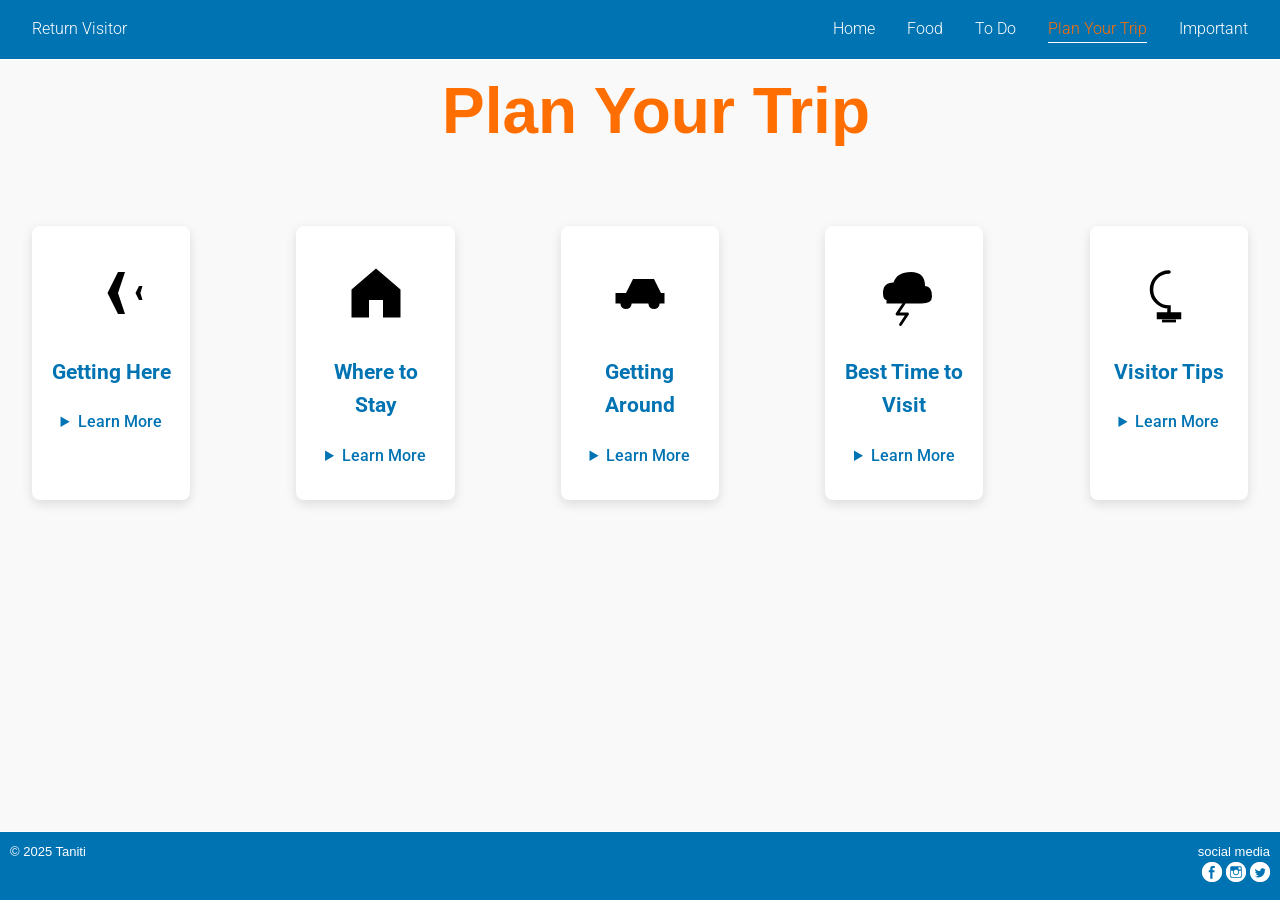
==== plan.html @ 061a2df8 "Initial commit" ====
<html>

<head>
    <meta name="viewport" content="width= device-width, initial-scale= 1.0" />
    <meta charset="UTF-8" />
    <meta name="keywords" content="island vacation, sunny resort, fishing resort" />
    <meta name="description" content="Taniti, a relaxing island resort" />
    <title>Visit Taniti</title>
    <!--favicons-->
    <link rel="icon" type="image/png" href="" />
    <link rel="apple-touch-icon" href="images/apple-touch-icon.png" />
    <!--stylesheet-->
    <link rel="stylesheet" href="css/style.css" />
    <!--google fonts-->
    <link rel="preconnect" href="https://fonts.googleapis.com">
    <link rel="preconnect" href="https://fonts.gstatic.com" crossorigin>
    <link href="https://fonts.googleapis.com/css2?family=Germania+One&display=swap" rel="stylesheet">

    <link rel="preconnect" href="https://fonts.googleapis.com">
    <link rel="preconnect" href="https://fonts.gstatic.com" crossorigin>
    <link href="https://fonts.googleapis.com/css2?family=Roboto:ital,wght@0,100..900;1,100..900&display=swap"
        rel="stylesheet">
    <!-- ⚡ Performance -->
    <link rel="preconnect" href="https://fonts.googleapis.com" />
    <link rel="preconnect" href="https://fonts.gstatic.com" crossorigin />
</head>

<body>

    <!-- Navigation (same as other pages) -->

    <nav>
        <a href="https://www.hotels.com/" id="return">Return Visitor</a>
        <a href="index.html">Home</a>
        <a href="food.html">Food</a>
        <a href="todo.html">To Do</a>
        <a href="plan.html" class="active">Plan Your Trip</a>
        <a href="important.html">Important</a>
    </nav>

    <div class="tripPage">

        <main class="tripDetails">

            <h1 class="tripTitle">Plan Your Trip</h1>

            <div class="tripCards">

                <!-- Getting Here -->
                <div class="tripCard">
                    <svg xmlns="http://www.w3.org" viewBox="0 0 100 100" width="100" height="100">
                        <path
                            d="M20,50 L45,50 L60,20 L70,20 L60,50 L85,50 L90,40 L95,40 L92,50 L95,60 L90,60 L85,50 L60,50 L70,80 L60,80 L45,50 Z"
                            fill="black" />
                    </svg>

                    <h2>Getting Here</h2>

                    <details>
                        <summary>Learn More</summary>
                        <p>
                            Taniti is accessible by air and sea. The island airport
                            services small regional flights while ferries connect
                            Taniti to nearby islands and mainland ports.
                        </p>
                    </details>
                </div>

                <!-- Where to Stay -->
                <div class="tripCard">
                    <svg xmlns="http://www.w3.org" viewBox="0 0 100 100" width="100" height="100">
                        <path d="M50,15 L15,45 L15,85 L40,85 L40,60 L60,60 L60,85 L85,85 L85,45 Z" fill="black" />
                    </svg>
                    <h2>Where to Stay</h2>

                    <details>
                        <summary>Learn More</summary>
                        <p>
                            Visitors can choose from luxury beach resorts,
                            boutique hotels in the city center, or smaller
                            family-run guesthouses around the island.
                        </p>
                    </details>
                </div>

                <!-- Getting Around -->
                <div class="tripCard">
                    <svg xmlns="http://www.w3.org" viewBox="0 0 100 100" width="100" height="100">
                        <path d="M15,65 L15,50 L30,50 L40,30 L70,30 L80,50 L85,50 L85,65 Z" fill="black" />
                        <circle cx="30" cy="65" r="8" fill="black" />
                        <circle cx="70" cy="65" r="8" fill="black" />
                    </svg>

                    <h2>Getting Around</h2>

                    <details>
                        <summary>Learn More</summary>
                        <p>
                            Taniti is easy to explore by taxi, rental car,
                            bicycle, or public bus. Many popular attractions
                            in the city center are also walkable.
                        </p>
                    </details>
                </div>

                <!-- Best Time to Visit -->
                <div class="tripCard">
                    <svg xmlns="http://www.w3.org" viewBox="0 0 100 100" width="100" height="100">
                        <path
                            d="M25,60 Q20,60 20,50 Q20,35 35,35 Q40,20 60,20 Q80,20 80,40 Q90,40 90,55 Q90,65 75,65 L25,65 Z"
                            fill="black" />
                        <path d="M50,65 L40,80 L55,80 L45,95" fill="none" stroke="black" stroke-width="4"
                            stroke-linecap="round" stroke-linejoin="round" />
                    </svg>


                    <h2>Best Time to Visit</h2>

                    <details>
                        <summary>Learn More</summary>
                        <p>
                            Taniti enjoys warm tropical weather year round.
                            The dry season from May through October is the
                            most popular time for visitors.
                        </p>
                    </details>
                </div>

                <!-- Visitor Tips -->
                <div class="tripCard">
                    <svg xmlns="http://www.w3.org" viewBox="0 0 100 100" width="100" height="100">
                        <path d="M50,20 A25,25 0 1,0 50,70 L50,80 L35,80 L35,85 L65,85 L65,80 L50,80" fill="none"
                            stroke="black" stroke-width="5" stroke-linecap="round" />
                        <rect x="40" y="88" width="20" height="4" fill="black" />
                    </svg>

                    <h2>Visitor Tips</h2>

                    <details>
                        <summary>Learn More</summary>
                        <p>
                            The local currency is the U.S. dollar and English
                            is widely spoken. Visitors should bring sunscreen,
                            lightweight clothing, and comfortable walking shoes.
                        </p>
                    </details>
                </div>

            </div>

        </main>

    </div>

    <!--footer-->
    <footer>
        <p class="copyright">&copy; 2025 Taniti</p>
        <div class="socialmedia">
            <p>social media</p>
            <div class="icons">
                <a href="http://" target="_blank" rel="noopener noreferrer"><img src="imgs/facebook.png"></a>
                <a href=" http://" target="_blank" rel="noopener noreferrer"><img src="imgs/instagram.png" alt=""></a>
                <a href="http://" target="_blank" rel="noopener noreferrer"><img src="imgs/twitter.png" alt=""></a>
            </div>
        </div>
    </footer>

</body>

</html>
---- css/style.css ----
/*
   Visit Taniti — Starter Stylesheet
   Author: [Your Name]*/
/* ---- Global Reset ---- */

* {
  margin: 0;
  padding: 0;
  box-sizing: border-box;
}

/* ---- Root Variables ---- */

:root {
  --primary-color: #0073B3;
  --secondary-color: #ffd166;
  --text-color: #333;
  --bg-color: #f9f9f9;
  --accent-color: #f25f5c;
  --font-main: 'Roboto', sans-serif;
  --font-heading: "Germania One", system-ui;
}

/* ---- Base Elements ---- */

body {
  font-family: var(--font-main);
  color: var(--text-color);
  background-color: var(--bg-color);
  line-height: 1.6;
  min-height: 100vh;
  display: flex;
  flex-direction: column;
}

h1 {
  font-family: "Arial", sans-serif;
  color: #FF6E00;
  font-size: 8rem;
}

h2 {
  font-family: var(--font-heading);
  color: #0073B3;
  font-size: 1.75rem;
}

h3 {
  font-family: var(--font-heading);
  color: #0073B3;
  font-size: 1rem;
}

p {
  font-family: 'Arial';
  color: #0073B3;
  font-size: small;
}

a {
  text-decoration: none;
  color: inherit;
}

/* ---- Navigation ---- */

nav {
  display: flex;
  justify-content: flex-end;
  background-color: var(--primary-color);
  color: white;
  padding: 0;
  font-family: var(--font-main);
  font-weight: 300;
  border-bottom: 1px white solid;
}

nav a {
  cursor: pointer;
  transition: color 0.3s ease;
  margin: 1rem;
}

nav a:hover {
  color: var(--secondary-color);
}

#return {
  margin-right: auto;
}

nav a.active {
  color: #FF6E00;
  border-bottom: solid white 1px;
}

/*--Home background gif--*/

.background {
  background-image: url("../imgs/home_background.png");
  background-size: cover;
  background-position: center;
  background-repeat: no-repeat;
  min-width: 100%;
  height: 100vh;
}

/* Darken the background image with a semi-transparent overlay */
.background {
  position: relative;
}

.background::before {
  content: "";
  position: absolute;
  inset: 0;
  background: rgba(0,0,0,0.28); /* tweak opacity to taste */
  pointer-events: none;
  z-index: 1;
}

/* Ensure background content sits above the overlay */
.background > * {
  position: relative;
  z-index: 2;
}

/*--title text--*/

.title {
  margin-top: 50px;
  text-align: center;
  line-height: .75;
}

.title h2 {
  color: #FFFFFF;
  font-family: "roboto", sans-serif;
  font-weight: 300;
  font-size: 1.75rem;
}

.title h1 {
  color: #FF6E00;
  font-family: Yesteryear, cursive;
  font-size: 8rem;
  margin-top: 20px;
}

/*--greeting--*/

.greeting p {
  text-indent: 2rem;
  margin-top: 5%;
  margin-left: 10%;
  width: 20rem;
  color: #FFFFFF;
  width: 400px;
  height: 300px;
}

/*--overview--*/

/*--left side--*/

.overview {
  display: flex;
  flex-direction: row;
  flex-wrap: nowrap;
  background-color: #ffffff;
  background-size: cover;
  background-position: center;
  background-repeat: no-repeat;
  min-height: 100vh;
}

.generalInfoLeft {

  margin-top: 5%;
  margin-left: 3%;
  width: 50%;
  height: auto;
}

.generalInfoLeft p{
  text-indent: 2rem;
  width: 400px;
  height: 275px;
  margin-top: 50px;
  padding-bottom: 30px;
  border-bottom: 1px solid #FF6E00;
}

.generalInfoLeft span {
  font-size: 2rem;
  color: #FF6E00;
}

/*--right side--*/

.generalInfoRight {
  background-color: #F5F5F5;
  width: 50%;
  height: auto;
  display: flex;
  flex-direction: row;
  flex-wrap: nowrap;
  justify-content: space-around;
  align-items: center;
  justify-items: center;
}

.generalInfoRight div {
  display: flex;
  flex-direction: column;
  justify-content: center;
  align-items: center;
  padding-bottom: 30px;
  border-bottom: 1px solid #FF6E00;
}

.generalInfoRight div p{
  width: 250px;
  height: 200px;
  margin-top: 25px;
  padding-bottom: 30px;
  overflow: auto;
  margin-bottom: 25px;
}

.generalInfoRight h3 {
  color: #0073B3;
  font-size: 1.25rem;
}

.generalInfoRight div p::-webkit-scrollbar {
  display: none;
}

.generalInfoRight button {
  background-color: #0073B3;
  color: white;
  border: none;
  padding: 6px 12px;
  font-size: 0.9rem;
  font-weight: 200;
  border-radius: 4px;
  cursor: pointer;
  transition: background-color 0.25s ease, transform 0.15s ease;
}

.generalInfoRight button:hover {
  background-color: #FF6E00;
  transform: scale(1.05);
}

/*--footer--*/

footer {
  display: flex;
  flex-direction: row;
  padding: 10px;
  max-height: 75px;
  min-width: 100%;
  background-color: #0073B3;
  border-top: 1px #ffffff solid;
}

.copyright {
  color: #FFFFFF;
  font: 'Roboto', sans-serif;
}

.socialmedia {
  margin-left: auto;
  color: #FFFFFF;
  text-align: right;
}

.socialmedia p {
  margin-bottom: 0;
  color: #FFFFFF;
}


/* Highlighted Events / Activities Gallery (12x12) */

.highlights {
  display: flex;
  align-items: stretch;
  width: 100%;
  min-height: 100vh;
  justify-content: space-evenly;
}

.highlights p {
  writing-mode: sideways-lr;
  text-orientation: mixed;
  font-size: 3.5rem;
  color: #FF6E00;
  width: 120px;
  display: flex;
  align-items: center;
  font-family: "germania one", system-ui;
  justify-content: center;
  margin-left: 20rem;
}

.highlight-gallery {
  display: grid;
  grid-template-columns: repeat(3, 1fr);
  grid-auto-rows: 200px;
  gap: 0;
  width: 50%;
  height: 100%;
  margin-left: auto;
}

.item.large {
  grid-column: span 2;
  grid-row: span 2;
}

.item.wide {
  grid-column: span 2;
}

.item.tall {
  grid-row: span 2;
}

.item img {
  width: 100%;
  height: 100%;
  object-fit: cover;
  transition: transform 0.3s ease;
}

.date-tag {
  position: absolute;
  top: 10px;
  left: 10px;
  background: #FF6E00;
  color: white;
  padding: 4px 8px;
  font-size: 0.8rem;
  font-weight: bold;
  z-index: 2;
}

.item:hover img {
  transform: scale(1.25);
}

.item:hover {
  border: 4px solid #FF6E00;
  z-index: 5;
}

.item {
  position: relative;
  overflow: hidden;
}



.highlight-gallery img {
  width: 100%;
  height: auto;
  /*border-radius: 0.5rem;*/
  box-shadow: 0 2px 6px rgba(0,0,0,0.15);
  transition: transform 0.3s ease, box-shadow 0.3s ease;
}

.highlight-gallery img:hover {
  transform: scale(1.05);
  box-shadow: 0 4px 12px rgba(0,0,0,0.25);
  cursor: pointer;
}

.item {
  position: relative;
  background: white;
  /*border-radius: 0.5rem;*/
  overflow: hidden;
  box-shadow: 0 2px 6px rgba(0,0,0,0.15);
}

.item img {
  width: 100%;
  height: 100%;
  object-fit: cover;
}

.item .caption {
  background: white;
  color: #333;
  padding: 0.7rem 0.5rem;
  font-size: 1rem;
  font-weight: 600;
  text-align: center;
  border-top: 1px solid #ddd;
  
  /* Optional: adjust height for consistent look */
  min-height: 2.5rem;
  display: flex;
  align-items: center;
  justify-content: center;

  /* Make caption text pop if you want */
  color: #FF6E00;
  font-weight: bold;
}

/* Centered overlay text that appears on hover. Uses the element's `data-caption` attribute. */
.item::after {
  content: attr(data-caption);
  position: absolute;
  left: 0;
  top: 0;
  width: 100%;
  height: 100%;
  display: flex;
  align-items: center;
  justify-content: center;
  text-align: center;
  padding: 1rem;
  color: white;
  background: rgba(0,0,0,0.45);
  opacity: 0;
  transform: scale(1.02);
  transition: opacity 0.22s ease, transform 0.22s ease;
  z-index: 4;
  font-size: 1.25rem;
  font-family: "Germania One", system-ui;
  pointer-events: none;
}

.item:hover::after {
  opacity: 1;
  transform: scale(1);
}


/* ---- todo---- */


.activitiesContainer {
  display: flex;
  flex-direction: column;
  align-items: center;
  justify-content: space-around;
  padding: 2rem;
  min-height: 100vh;
  background-color: #0073B3;
}

.activitiesContainer section {
  position: relative;
}

.activitiesContainer section + section::before {
  content: "";
  position: absolute;
  top: 0;
  left: 28%; 
  right: 20%;
  height: 1px;
  background: white;
}

.activitiesContainer p, .activitiesContainer h3 {
  color: white;
}

.activitiesContainer p {
  width: 15%;
  margin-left: 5rem;
  margin-right: 8rem;
}

.activitiesContainer h3 {
  margin-top: 2rem;
  margin-bottom: 1rem;
  font-size: 2.5rem;
  transform: rotate(-90deg);
  font-width: 100;
  line-height: 1;
}

.activitiesContainer section {
  display: flex;
  flex-direction: row;
  justify-content: flex-end;
  align-items: center;
  width: 100%;
}

.activitiesContainer section button {
  background-color: #FF6E00;
  color: white;
  border: none;
  padding: 8px 16px;
  font-size: 1rem;
  font-weight: 500;
  border-radius: 4px;
  cursor: pointer;
  transition: background-color 0.25s ease, transform 0.15s ease;
  margin-right: 5rem;
}

.activitiesContainer section button:hover {
  background-color: #00A4FF;
  transform: scale(1.05);
}

.overviewGallery {
  display: grid;
  grid-template-columns: repeat(3, 1fr);
  grid-auto-rows: 200px;
  gap: 0;
  width: 40%;
  height: auto;
}

.overviewGallery div {
  position: relative;
  background: white;
  /*border-radius: 0.5rem;*/
  overflow: hidden;
  box-shadow: 0 2px 6px rgba(0,0,0,0.15);
  border: 1px solid #ececec;
}

.overviewGallery img {
  width: 100%;
  height: 100%;
  object-fit: cover;
  transition: transform 0.3s ease;
}

.overviewGallery div:hover img {
  transform: scale(1.08);
}

/* ---- food ---- */

/* Global Styles */
body {
  margin: 0;
  font-family: 'Roboto', sans-serif;
  background-color: #f9f9f9;
  color: #333;
}

nav {
  display: flex;
  justify-content: flex-end;
  padding: 1rem;
  background-color: #0073B3;
  border-bottom: 1px solid white;
}

nav a {
  margin: 0 1rem;
  color: white;
  text-decoration: none;
}

#return {
  margin-right: auto;
}

.foodContainer {
  display: flex;
  width: 100%;
  min-height: 100vh;
}

/* Section 1: Food Options */
.foodOptions {
  width: 30%;
  height: 100vh;
  background-color: #FFFFFF;
  display: flex;
  align-items: center;
  justify-content: center;
}

.menu {
  display: flex;
  flex-direction: column;
  gap: 2rem;
  color: #0073B3;
  background-color: #FFFFFF;
}

/* Position the menu near the top of the .foodOptions section */
.menu {
  align-self: flex-start;
  margin-top: 50px; /* ~50px from top of the section */
}

.menu h2 {
  font-family: 'Germania One', sans-serif;
  font-size: 2rem;
  margin-bottom: 1rem;
}

/* Categories and Dropdowns */
.category {
  display: flex;
  flex-direction: column;
  cursor: pointer;
}

.categoryTitle {
  font-size: 1.25rem;
  margin-bottom: 0.25rem;
  border-bottom: 2px solid #0073B3;
  padding-bottom: 0.25rem;
  position: relative;
}

.categoryTitle::after {
  content: "▾";
  position: absolute;
  right: 0;
}

.categoryDropdown {
  display: none;
  flex-direction: column;
  gap: 0.5rem;
  margin-top: 0.5rem;
}

.categoryDropdown a {
  color: #0073B3;
  text-decoration: none;
  font-size: 1rem;
}

.category.active .categoryDropdown {
  display: flex;
}

/* Section 2: Food Highlights */
.foodHighlights {
  width: 70%;
  position: relative;
  padding: 2rem;
  display: flex;
  flex-direction: column;
  background-color: #0073B3;
}

/* Description */
.foodDescription {
  margin-bottom: 3rem;
}

.foodDescription h2 {
  font-family: 'Germania One', sans-serif;
  font-size: 2rem;
  color: #FF6E00;
  margin-bottom: 1rem;
}

.foodDescription p {
  width: 30%;
  font-size: 1rem;
  margin-bottom: 0.25rem;
  color: white;
}

.descriptionBorder {
  width: 30%;
  height: 1px;
  background-color: #FF6E00;
  margin-top: 2rem;
}

/* Instagram Feed */
.instagramFeed {
  display: flex;
  gap: 1rem;
  position: absolute;
  top: 25%;
  right: 15%;
  width: 350px;
  height: 350px;
}

.instagramFeed img {
  width: 100%;
  height: 100%;
  object-fit: cover;
  border-radius: 8px;
}

/* Featured Restaurants */
.featuredRestaurants {
  position: absolute;
  bottom: 2%;
  left: 50%;
  transform: translateX(-50%);
  width: 90%;
  border-top: solid 1px #FFFFFF;
}

.featuredRestaurants h2 {
  margin-bottom: 1rem;
  font-family: 'Germania One', sans-serif;
  font-size: 2rem;
  color: #FF6E00;
}

.restaurantCards {
  display: flex;
  justify-content: space-between;
  gap: 1rem;
}

.restaurantCard {
  position: relative;
  flex: 1;
  overflow: hidden;
  width: 100%;
  height: 200px;
}

.restaurantCard img {
  width: 100%;
  height: 100%;
  object-fit: cover;
  transition: transform 0.3s ease;
}

.restaurantCard:hover img {
  transform: scale(1.1);
}

.restaurantName {
  position: absolute;
  bottom: 0;
  left: 0;
  width: 100%;
  background: rgba(255, 110, 0, 0.8);
  color: white;
  text-align: center;
  padding: 0.5rem 0;
  opacity: 0;
  transition: opacity 0.3s ease;
}

.restaurantCard:hover .restaurantName {
  opacity: 1;
}



/* Responsive adjustments */

@media (max-width: 1024px) {
  .highlights {
    flex-direction: column;
    align-items: center;
  }

  .highlights p {
    writing-mode: horizontal-tb;
    margin-bottom: 1rem;
    padding-top: 0;
  }

  .highlight-gallery {
    width: 100%;
    grid-template-columns: repeat(3, 1fr);
    grid-template-rows: repeat(4, auto);
  }
}

@media (max-width: 768px) {
  .highlight-gallery {
    grid-template-columns: repeat(2, 1fr);
    grid-template-rows: repeat(6, auto);
  }
}

@media (max-width: 480px) {
  .highlight-gallery {
    grid-template-columns: 1fr;
    grid-template-rows: repeat(12, auto);
  }
}

/* General Knowledge / Visitor Info Page Styles */

/* ---- Page Wrapper ---- */

.info-page {
  max-width: 1000px;
  margin: 4rem auto;
  padding: 1rem;
}

.info-page h2 {
  color: #00A4FF;
}

/* ---- Section Cards ---- */

.info-section {
  background: white;
  border-radius: 12px;
  padding: 2rem 2.5rem;
  margin-bottom: 2.5rem;
  border: 3px solid #ffffff;
  box-shadow: 0 0 15px rgba(0,0,0,0.08);
}

/* ---- Section Headings ---- */

.info-section h2 {
  font-family: var(--font-heading);
  font-size: 3.2rem;
  color: var(--primary-color);
  margin-bottom: 1rem;
  letter-spacing: 1px;
}

/* ---- Paragraph + Lists ---- */

.info-section p,
.info-section li {
  font-size: 1.1rem;
  color: var(--text-color);
  margin-bottom: 0.7rem;
}

.info-section ul {
  padding-left: 1.2rem;
}

/* Instagram overlay styles */
.img-overlay {
  display: none;
  position: fixed;
  inset: 0;
  background: rgba(0,0,0,0.65);
  align-items: center;
  justify-content: center;
  z-index: 9999;
}

.img-overlay[aria-hidden="false"] {
  display: flex;
}

#overlay-img {
  height: auto;
  width: 600px;
  max-width: calc(100% - 40px);
  box-shadow: 0 8px 24px rgba(0,0,0,0.6);
  cursor: pointer;
}

/* ---- Trip Cards ---- */

.tripPage {
  flex: 1;
}

.tripCards {
  display: flex;
  justify-content: space-between;
  gap: 2rem;
  margin: 4rem 2rem;
}

.triptitle {
 margin-left: 2rem;
 font-size: 4rem;
 text-align: center;
}

.tripCard {
  width: 13%;
  display: flex;
  flex-direction: column;
  align-items: center;
  text-align: center;
  background: white;
  padding: 2rem 1rem;
  border-radius: 8px;
  box-shadow: 0 4px 12px rgba(0,0,0,0.12);
  transition: transform .25s ease, box-shadow .25s ease;
}

.tripCard:hover {
  transform: translateY(-5px);
  box-shadow: 0 8px 24px rgba(0,0,0,0.2);
}

.tripCard svg {
  width: 70px;
  height: 70px;
  margin-bottom: 1rem;
  fill: #0073B3;
}

.tripCard h2 {
  margin-top: .75rem;
  margin-bottom: .5rem;
  font-size: 1.3rem;
  font-family: var(--font-main);
}

details {
  width: 100%;
  margin-top: .5rem;
}

.tripCard details {
  margin-top: .75rem;
}

.tripCard summary {
  cursor: pointer;
  font-weight: 500;
  color: #0073B3;
}

.tripCard summary:hover {
  color: #FF6E00;
}



/* ---- FAQ Accordion ---- */

.faq details {
  background: #f3faff;
  border: 2px solid var(--primary-color);
  border-radius: 8px;
  margin-bottom: 1rem;
  padding: 0.8rem 1.2rem;
  transition: background 0.3s ease;
}

.faq details:hover {
  background: #e1f4ff;
}

.faq summary {
  cursor: pointer;
  font-weight: bold;
  font-size: 1.2rem;
  padding: 0.2rem 0;
  list-style: none;
  position: relative;
  color: var(--primary-color);
}

.faq summary::-webkit-details-marker {
  display: none;
}

.faq summary::after {
  content: "▸";
  position: absolute;
  right: 0;
  top: 2px;
  font-size: 1.3rem;
  color: var(--accent-color);
  transition: transform 0.25s ease;
}

.faq details[open] summary::after {
  transform: rotate(90deg);
}

.faq p {
  margin-top: 0.8rem;
  padding-top: 0.5rem;
  border-top: 1px solid #ccc;
  font-size: 1rem;
}

/* ---- Responsive Adjustments ---- */

@media (max-width: 600px) {
  .info-section {
    padding: 1.5rem;
  }

  .info-section h2 {
    font-size: 2.4rem;
  }

  .faq summary {
    font-size: 1.1rem;
  }
}



/* Small screens: scale down the preview */
@media (max-width: 480px) {
  #overlay-img {
    height: 220px;
  }
}
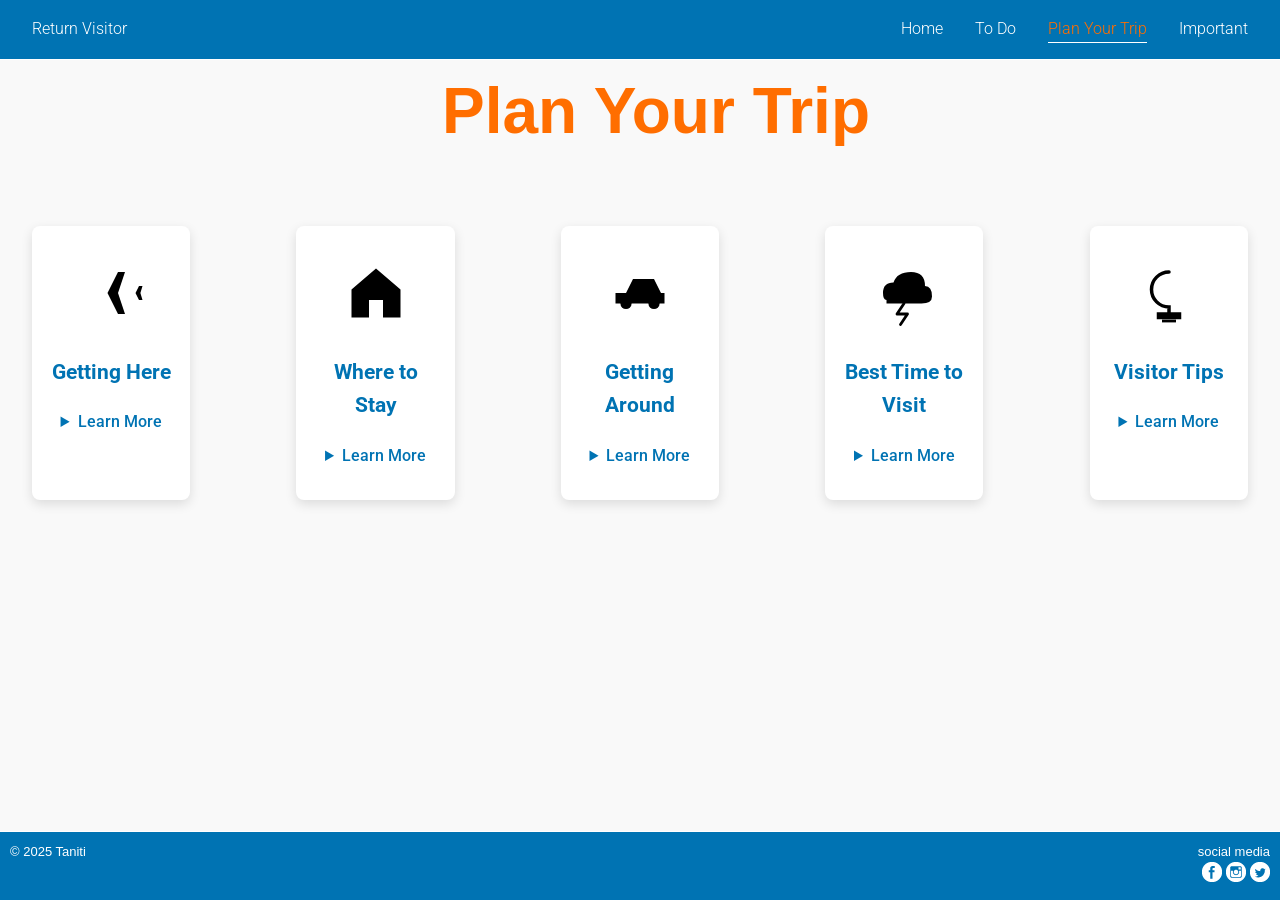
==== commit 255e4744: "Remove Food link from navigation on plan page" ====
--- a/plan.html
+++ b/plan.html
@@ -32,7 +32,6 @@
     <nav>
         <a href="https://www.hotels.com/" id="return">Return Visitor</a>
         <a href="index.html">Home</a>
-        <a href="food.html">Food</a>
         <a href="todo.html">To Do</a>
         <a href="plan.html" class="active">Plan Your Trip</a>
         <a href="important.html">Important</a>
@@ -167,4 +166,4 @@
 
 </body>
 
-</html>+</html>
